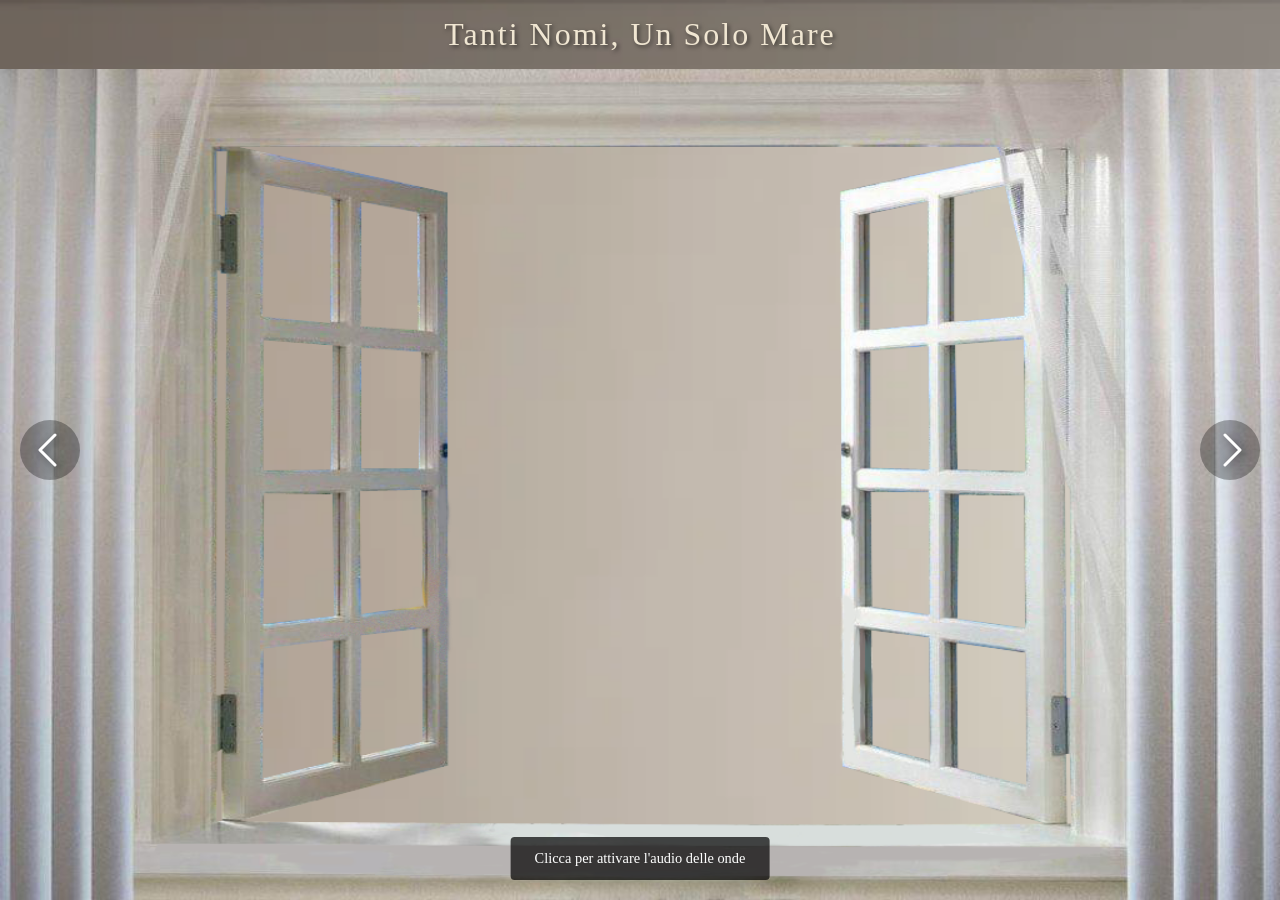
==== index.html @ aeecbcaf "Initial commit - Mostra INA website" ====
<!DOCTYPE html>
<html lang="it">
<head>
    <meta charset="UTF-8">
    <meta name="viewport" content="width=device-width, initial-scale=1.0">
    <title>Finestra sul Mare</title>
    <link rel="stylesheet" href="styles.css">
</head>
<body>
    <header>
        <h1>Tanti Nomi, Un Solo Mare</h1>
    </header>

    <main class="container">
        <div class="wall">            
            <div class="window-frame">
                <!-- Video di sfondo -->
                <video class="ocean-video" autoplay loop muted playsinline>
                    <source src="assets/ocean-waves.mp4" type="video/mp4">
                    Il tuo browser non supporta il video.
                </video>

                <!-- Cornice finestra con ante -->
                <div class="window-overlay"></div>

                <!-- Audio onde del mare -->
                <audio id="ocean-audio" loop>
                    <source src="assets/ocean-waves.mp3" type="audio/mpeg">
                    Il tuo browser non supporta l'audio.
                </audio>


            </div>
        </div> 
               <!-- Frecce di navigazione -->
                <a href="pagina1.html" class="nav-arrow nav-arrow-left" aria-label="Pagina precedente">
                    <svg width="50" height="50" viewBox="0 0 50 50">
                        <path d="M30 10 L15 25 L30 40" stroke="white" stroke-width="3" fill="none" stroke-linecap="round" stroke-linejoin="round"/>
                    </svg>
                </a>
                <a href="pagina2.html" class="nav-arrow nav-arrow-right" aria-label="Pagina successiva">
                    <svg width="50" height="50" viewBox="0 0 50 50">
                        <path d="M20 10 L35 25 L20 40" stroke="white" stroke-width="3" fill="none" stroke-linecap="round" stroke-linejoin="round"/>
                    </svg>
                </a>
    </main>

    <script src="script.js"></script>
</body>
</html>
---- styles.css ----
/* Reset e configurazione base */
* {
    margin: 0;
    padding: 0;
    box-sizing: border-box;
}

body {
    font-family: 'Georgia', serif;
    background: linear-gradient(135deg, #8b7355 0%, #6b5d52 100%);
    min-height: 100vh;
    display: flex;
    flex-direction: column;
    background-image: url(assets/muro.png);
    background-repeat: no-repeat;
    background-size: cover;
}

/* Header */
header {
    text-align: center;
    padding: 1rem;
    background: rgba(0, 0, 0, 0.3);
    color: #f0e6d2;
    text-shadow: 2px 2px 4px rgba(0, 0, 0, 0.5);
}

header h1 {
    font-size: 2rem;
    font-weight: 300;
    letter-spacing: 2px;
}

/* Container principale */
.container {
    flex: 1;
    display: flex;
    justify-content: center;
    align-items: stretch;
    padding: 0;
}

/* Muro */
.wall {
    background-color: #a69080;
    background-image: url('assets/muro.png');
    background-size: cover;
    background-position: center;
    background-repeat: no-repeat;
    padding: 0;
    width: 100%;
    position: relative;
}


/* Cornice della finestra */
.window-frame {
    position: relative;
    width: 100%;
    height: 100%;
    background: transparent;
    border-radius: 0;
    overflow: visible;
    box-shadow: none;
}

/* Overlay finestra con ante */
.window-overlay {
    position: absolute;
    top: 0;
    left: 0;
    width: 100%;
    height: 100%;
    background-image: url('assets/finestra.png');
    background-size: 100% 100%;
    background-position: center;
    background-repeat: no-repeat;
    z-index: 2;
    pointer-events: none;
}

/* Video */
.ocean-video {
    position: absolute;
    top: 0;
    left: 0;
    width: 100%;
    height: 100%;
    object-fit: contain;
    z-index: 1;
}

/* Frecce di navigazione */
.nav-arrow {
    position: absolute;
    top: 50%;
    transform: translateY(-50%);
    z-index: 3;
    background: rgba(0, 0, 0, 0.3);
    border-radius: 50%;
    width: 60px;
    height: 60px;
    display: flex;
    align-items: center;
    justify-content: center;
    transition: all 0.3s ease;
    cursor: pointer;
}

.nav-arrow:hover {
    background: rgba(0, 0, 0, 0.6);
    transform: translateY(-50%) scale(1.1);
}

.nav-arrow-left {
    left: 20px;
}

.nav-arrow-right {
    right: 20px;
}

.nav-arrow svg {
    filter: drop-shadow(2px 2px 4px rgba(0, 0, 0, 0.5));
}

/* Pagine galleria */
.gallery-page {
    background: linear-gradient(135deg, #8b7355 0%, #6b5d52 100%);
    background-image: url('assets/muro.png');
    background-size: cover;

}

.gallery-container {
    flex: 1;
    display: grid;
    grid-template-columns: repeat(auto-fit, minmax(400px, 1fr));
    gap: 1rem;
    padding: 1rem;
    max-width: 1400px;
    margin: 0 auto;
    align-items: start;
}

/* Layout orizzontale per 7 quadri */
.gallery-row {
    display: flex;
    flex-direction: row;
    align-items: flex-start;
    gap: 0.3rem;
    padding: 3rem 0.2rem 0.5rem 0.2rem;
    max-width: 100%;
    width: 100%;
    overflow-x: hidden;
}

.gallery-row .painting-frame {
    flex: 1 1 0;
    min-width: 0;
}

.gallery-row .painting {
    padding: 0.4rem;
}

.gallery-row .painting img {
    width: 100%;
    height: auto;
    aspect-ratio: 3/4;
    object-fit: cover;
}

.gallery-row .museum-label {
    padding: 0.4rem 0.6rem;
    font-size: 0.8rem;
    max-width: 100%;
}

.gallery-row .museum-label h3 {
    font-size: 0.9rem;
    margin-bottom: 0.2rem;
}

.gallery-row .museum-label p {
    font-size: 0.75rem;
    line-height: 1.3;
}

/* Cornice quadro */
.painting-frame {
    display: flex;
    flex-direction: column;
    align-items: center;
}

.painting {
    background: #dad3cb;
    padding: 0;
    border: 3px solid #dad3cb;
    box-shadow: 
        0 10px 40px rgba(0, 0, 0, 0.6),
        inset 0 0 20px rgba(0, 0, 0, 0.4);
    position: relative;
}

.painting::before {
    content: '';
    position: absolute;
    top: 0.5rem;
    left: 0.5rem;
    right: 0.5rem;
    bottom: 0.5rem;
    border: 1px solid #dad3cb;
    pointer-events: none;
}

.painting img {
    display: block;
    width: 100%;
    max-width: 400px;
    height: auto;
    aspect-ratio: 4/3;
    object-fit: cover;
    background: #e8dcc4;
}

/* Cartellino museo */
.museum-label {
    background: #f5f0e8;
    padding: 1rem 1.5rem;
    border: 1px solid #d0c8b8;
    box-shadow: 0 4px 15px rgba(0, 0, 0, 0.2);
    max-width: 350px;
    font-size: 0.9rem;
    color: #2c2416;
}

.museum-label h3 {
    font-size: 1.1rem;
    margin-bottom: 0.5rem;
    font-weight: 600;
    color: #1a1410;
    border-bottom: 1px solid #d0c8b8;
    padding-bottom: 0.3rem;
}

.museum-label p {
    line-height: 1.6;
    font-family: 'Times New Roman', serif;
}

/* Pulsanti di navigazione galleria */
.back-button,
.next-button {
    position: fixed;
    bottom: 2rem;
    padding: 1rem 2rem;
    background: rgba(0, 0, 0, 0.7);
    color: #f0e6d2;
    text-decoration: none;
    border-radius: 4px;
    font-size: 1rem;
    transition: all 0.3s ease;
    box-shadow: 0 4px 15px rgba(0, 0, 0, 0.3);
}

.back-button {
    left: 2rem;
}

.next-button {
    right: 2rem;
}

.back-button:hover,
.next-button:hover {
    background: rgba(0, 0, 0, 0.9);
    transform: translateY(-2px);
    box-shadow: 0 6px 20px rgba(0, 0, 0, 0.4);
}

/* Responsive */
@media (max-width: 768px) {
    header h1 {
        font-size: 1.8rem;
    }

    .wall {
        padding: 1.5rem;
    }

    .window-frame {
        border-width: 12px;
    }

    .nav-arrow {
        width: 50px;
        height: 50px;
    }

    .nav-arrow svg {
        width: 40px;
        height: 40px;
    }

    .gallery-container {
        grid-template-columns: 1fr;
        gap: 3rem;
        padding: 2rem 1rem;
    }

    .back-button,
    .next-button {
        bottom: 1rem;
        padding: 0.8rem 1.5rem;
        font-size: 0.9rem;
    }

    .back-button {
        left: 1rem;
    }

    .next-button {
        right: 1rem;
    }
}
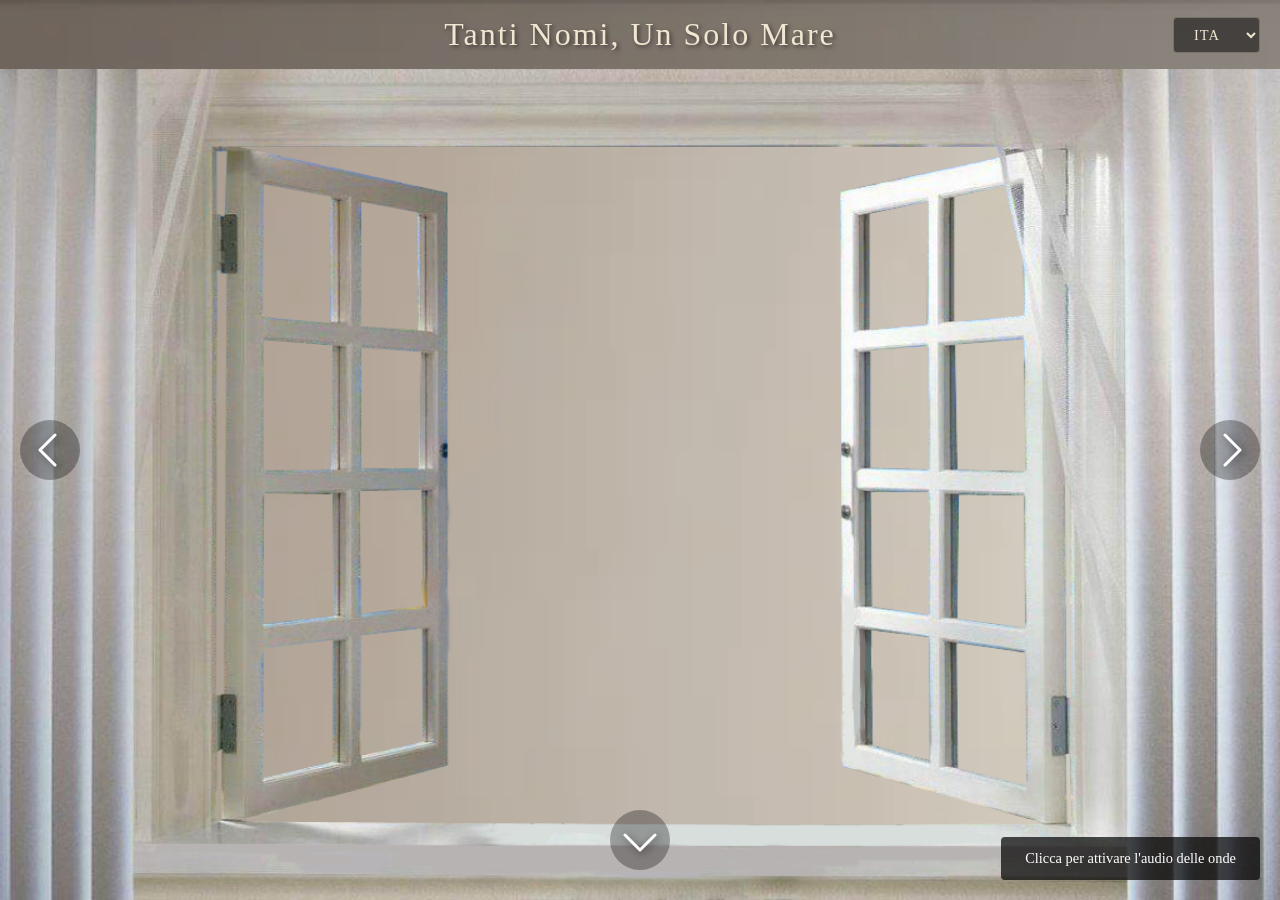
==== commit b676c880: "aggiunto terzo muro e sfondo beige" ====
--- a/index.html
+++ b/index.html
@@ -8,7 +8,14 @@
 </head>
 <body>
     <header>
-        <h1>Tanti Nomi, Un Solo Mare</h1>
+        <h1 data-i18n="header.title">Tanti Nomi, Un Solo Mare</h1>
+        <div class="language-selector">
+            <select id="language-select" aria-label="Seleziona lingua">
+                <option value="ita">ITA</option>
+                <option value="eng">ENG</option>
+                <option value="cz">CZ</option>
+            </select>
+        </div>
     </header>
 
     <main class="container">
@@ -33,18 +40,24 @@
             </div>
         </div> 
                <!-- Frecce di navigazione -->
-                <a href="pagina1.html" class="nav-arrow nav-arrow-left" aria-label="Pagina precedente">
+                <a href="pagina1.html" class="nav-arrow nav-arrow-left" aria-label="Sinistra">
                     <svg width="50" height="50" viewBox="0 0 50 50">
                         <path d="M30 10 L15 25 L30 40" stroke="white" stroke-width="3" fill="none" stroke-linecap="round" stroke-linejoin="round"/>
                     </svg>
                 </a>
-                <a href="pagina2.html" class="nav-arrow nav-arrow-right" aria-label="Pagina successiva">
+                <a href="pagine3.html" class="nav-arrow nav-arrow-down" aria-label="Di fronte">
+                    <svg width="50" height="50" viewBox="0 0 50 50">
+                        <path d="M10 20 L25 35 L40 20" stroke="white" stroke-width="3" fill="none" stroke-linecap="round" stroke-linejoin="round"/>
+                    </svg>
+                </a>
+                <a href="pagina2.html" class="nav-arrow nav-arrow-right" aria-label="Destra">
                     <svg width="50" height="50" viewBox="0 0 50 50">
                         <path d="M20 10 L35 25 L20 40" stroke="white" stroke-width="3" fill="none" stroke-linecap="round" stroke-linejoin="round"/>
                     </svg>
                 </a>
     </main>
 
+    <script src="i18n.js"></script>
     <script src="script.js"></script>
 </body>
 </html>
--- a/styles.css
+++ b/styles.css
@@ -23,12 +23,49 @@
     background: rgba(0, 0, 0, 0.3);
     color: #f0e6d2;
     text-shadow: 2px 2px 4px rgba(0, 0, 0, 0.5);
+    position: relative;
 }
 
 header h1 {
     font-size: 2rem;
     font-weight: 300;
     letter-spacing: 2px;
+}
+
+/* Selettore lingua */
+.language-selector {
+    position: absolute;
+    top: 50%;
+    right: 20px;
+    transform: translateY(-50%);
+}
+
+.language-selector select {
+    background: rgba(0, 0, 0, 0.5);
+    color: #f0e6d2;
+    border: 1px solid rgba(240, 230, 210, 0.3);
+    padding: 0.5rem 1rem;
+    border-radius: 4px;
+    font-size: 0.9rem;
+    cursor: pointer;
+    transition: all 0.3s ease;
+    font-family: 'Garamond', serif;
+    letter-spacing: 1px;
+}
+
+.language-selector select:hover {
+    background: rgba(0, 0, 0, 0.7);
+    border-color: rgba(240, 230, 210, 0.5);
+}
+
+.language-selector select:focus {
+    outline: none;
+    border-color: #f0e6d2;
+}
+
+.language-selector select option {
+    background: #2c2c2c;
+    color: #f0e6d2;
 }
 
 /* Container principale */
@@ -120,6 +157,17 @@
     right: 20px;
 }
 
+.nav-arrow-down {
+    bottom: 30px;
+    left: 50%;
+    top: auto;
+    transform: translateX(-50%);
+}
+
+.nav-arrow-down:hover {
+    transform: translateX(-50%) scale(1.1);
+}
+
 .nav-arrow svg {
     filter: drop-shadow(2px 2px 4px rgba(0, 0, 0, 0.5));
 }
@@ -127,9 +175,20 @@
 /* Pagine galleria */
 .gallery-page {
     background: linear-gradient(135deg, #8b7355 0%, #6b5d52 100%);
-    background-image: url('assets/muro.png');
-    background-size: cover;
-
+    background-image: url('assets/muro.jpg');
+    background-size: 100% 100%;
+    background-repeat: no-repeat;
+    background-position: center;
+}
+
+/* Sfondo specifico per pagina1 (7 pannelli) */
+.gallery-page.page-1 {
+    background-image: url('assets/muro.jpg');
+}
+
+/* Sfondo specifico per pagina2 (5 pannelli) */
+.gallery-page.page-2 {
+    background-image: url('assets/muro-ribaltato.jpg');
 }
 
 .gallery-container {
@@ -195,13 +254,14 @@
 }
 
 .painting {
-    background: #dad3cb;
+    background: #e8dcc4;
     padding: 0;
     border: 3px solid #dad3cb;
     box-shadow: 
         0 10px 40px rgba(0, 0, 0, 0.6),
         inset 0 0 20px rgba(0, 0, 0, 0.4);
     position: relative;
+    cursor: url("data:image/svg+xml,%3Csvg xmlns='http://www.w3.org/2000/svg' width='32' height='32' viewBox='0 0 32 32'%3E%3Cpath d='M 4 12 Q 8 8, 12 12 T 20 12 T 28 12' stroke='%234a90e2' stroke-width='2' fill='none'/%3E%3Cpath d='M 4 18 Q 8 14, 12 18 T 20 18 T 28 18' stroke='%2366b3ff' stroke-width='2' fill='none'/%3E%3Cpath d='M 4 24 Q 8 20, 12 24 T 20 24 T 28 24' stroke='%238ec5ff' stroke-width='1.5' fill='none'/%3E%3C/svg%3E") 16 16, pointer;
 }
 
 .painting::before {
@@ -223,6 +283,32 @@
     aspect-ratio: 4/3;
     object-fit: cover;
     background: #e8dcc4;
+}
+
+/* Overlay titolo al hover */
+.painting-hover-title {
+    position: absolute;
+    top: 0;
+    left: 0;
+    right: 0;
+    bottom: 0;
+    background: rgba(0, 0, 0, 0.75);
+    color: #f0e6d2;
+    display: flex;
+    align-items: center;
+    justify-content: center;
+    font-size: 1.5rem;
+    font-weight: 300;
+    letter-spacing: 1px;
+    opacity: 0;
+    transition: opacity 0.3s ease;
+    pointer-events: none;
+    padding: 1rem;
+    text-align: center;
+}
+
+.painting:hover .painting-hover-title {
+    opacity: 1;
 }
 
 /* Cartellino museo */
@@ -325,3 +411,268 @@
         right: 1rem;
     }
 }
+
+/* Modale dettaglio opera */
+.modal-overlay {
+    display: none;
+    position: fixed;
+    top: 0;
+    left: 0;
+    width: 100%;
+    height: 100%;
+    background: rgba(0, 0, 0, 0.95);
+    z-index: 1000;
+    overflow: hidden;
+}
+
+.modal-overlay.active {
+    display: flex;
+    flex-direction: column;
+    justify-content: center;
+    align-items: center;
+}
+
+/* Pulsante chiusura */
+.modal-close {
+    position: absolute;
+    top: 1.5rem;
+    right: 2rem;
+    background: transparent;
+    border: none;
+    color: #f0e6d2;
+    font-size: 3rem;
+    cursor: pointer;
+    z-index: 1002;
+    transition: transform 0.2s ease;
+    line-height: 1;
+    padding: 0;
+    width: 50px;
+    height: 50px;
+}
+
+.modal-close:hover {
+    transform: scale(1.2);
+    color: #fff;
+}
+
+/* Barra miniature */
+.modal-thumbnails {
+    position: absolute;
+    top: 2rem;
+    left: 50%;
+    transform: translateX(-50%);
+    display: flex;
+    gap: 0.5rem;
+    z-index: 1001;
+}
+
+.thumbnail-item {
+    width: 60px;
+    height: 8px;
+    background: rgba(240, 230, 210, 0.3);
+    border-radius: 4px;
+    cursor: pointer;
+    transition: all 0.3s ease;
+}
+
+.thumbnail-item:hover {
+    background: rgba(240, 230, 210, 0.5);
+    transform: scaleY(1.3);
+}
+
+.thumbnail-item.active {
+    background: #f0e6d2;
+    height: 10px;
+}
+
+/* Tooltip miniature */
+.thumbnail-tooltip {
+    position: absolute;
+    top: 100%;
+    left: 50%;
+    transform: translateX(-50%);
+    margin-top: 0.5rem;
+    padding: 0.5rem 1rem;
+    background: rgba(0, 0, 0, 0.85);
+    color: #f0e6d2;
+    font-size: 0.9rem;
+    font-weight: 300;
+    letter-spacing: 0.5px;
+    white-space: nowrap;
+    border-radius: 4px;
+    opacity: 0;
+    pointer-events: none;
+    transition: opacity 0.2s ease;
+    z-index: 1003;
+}
+
+.thumbnail-tooltip.visible {
+    opacity: 1;
+}
+
+/* Contenitore modale */
+.modal-container {
+    width: 95%;
+    max-width: 1800px;
+    height: 85vh;
+    max-height: 900px;
+    background-color: #d0c8b8;
+    background-image: url('assets/imgi_1_rough-beige-paper-texture.jpg'); /* Cambia qui il file se vuoi un altro sfondo */
+    background-size: 100% 100%;
+    background-repeat: no-repeat;
+    background-position: center;
+    border: 8px solid #8b7355;
+    box-shadow: 
+        0 0 50px rgba(0, 0, 0, 0.8),
+        inset 0 0 30px rgba(0, 0, 0, 0.2);
+    position: relative;
+    overflow: hidden;
+    margin-top: 1rem;
+}
+
+/* Dettaglio singola opera */
+.painting-detail {
+    display: none;
+    width: 100%;
+    height: 100%;
+    padding: 1rem;
+    gap: 0;
+    align-items: flex-start;
+    position: relative;
+}
+
+.painting-detail.active {
+    display: flex;
+}
+
+.painting-detail img {
+    max-width: 20%;
+    max-height: 100%;
+    object-fit: contain;
+    box-shadow: 0 10px 40px rgba(0, 0, 0, 0.4);
+    border: 8px solid #dad3cb;
+    flex-shrink: 0;
+}
+
+/* Info opera */
+.painting-info {
+    flex: 1;
+    padding: 0.2rem 0.8rem;
+    color: #2c2416;
+    overflow-y: hidden;
+    height: 100%;
+    column-count: 3;
+    column-gap: 1.2rem;
+    column-rule: 1px solid #d0c8b8;
+    column-fill: auto;
+}
+
+.painting-info h2 {
+    font-size: 1.4rem;
+    margin-bottom: 0.5rem;
+    color: #1a1410;
+    font-weight: 400;
+    letter-spacing: 0.5px;
+    border-bottom: 2px solid #8b7355;
+    padding-bottom: 0.4rem;
+    column-span: all;
+}
+
+.painting-info p {
+    font-size: 0.8rem;
+    line-height: 1.4;
+    font-family: 'Georgia', serif;
+    text-align: justify;
+    margin-bottom: 0.4rem;
+}
+
+.painting-info h3 {
+    font-size: 1rem;
+    margin-top: 0.6rem;
+    margin-bottom: 0.3rem;
+    color: #1a1410;
+    font-weight: 600;
+    break-after: avoid;
+}
+
+.painting-info h4 {
+    font-size: 0.9rem;
+    margin-top: 0.5rem;
+    margin-bottom: 0.25rem;
+    color: #2c2416;
+    font-weight: 600;
+    font-style: italic;
+    break-after: avoid;
+}
+
+.painting-info ul {
+    margin: 0.3rem 0 0.4rem 0.9rem;
+    break-inside: avoid;
+}
+
+.painting-info li {
+    font-size: 0.75rem;
+    line-height: 1.35;
+    margin-bottom: 0.2rem;
+}
+
+.painting-info em {
+    color: #1a1410;
+}
+
+.painting-info strong {
+    font-weight: 600;
+}
+
+.painting-bottom-image {
+    position: absolute;
+    bottom: 1rem;
+    right: 1rem;
+    max-width: 40%;
+    max-height: 25vh;
+    object-fit: contain;
+    box-shadow: 0 4px 15px rgba(0, 0, 0, 0.3);
+    border: 4px solid #dad3cb;
+}
+
+/* Responsive modale */
+@media (max-width: 768px) {
+    .modal-container {
+        width: 95%;
+        height: 80vh;
+        margin-top: 4rem;
+    }
+
+    .painting-detail {
+        flex-direction: column;
+        padding: 1rem;
+        overflow-y: auto;
+    }
+
+    .painting-detail img {
+        max-width: 90%;
+        max-height: 40%;
+    }
+
+    .painting-info {
+        padding: 1rem;
+    }
+
+    .painting-info h2 {
+        font-size: 1.8rem;
+    }
+
+    .painting-info p {
+        font-size: 1rem;
+    }
+
+    .thumbnail-item {
+        width: 40px;
+    }
+
+    .modal-close {
+        top: 1rem;
+        right: 1rem;
+        font-size: 2.5rem;
+    }
+}
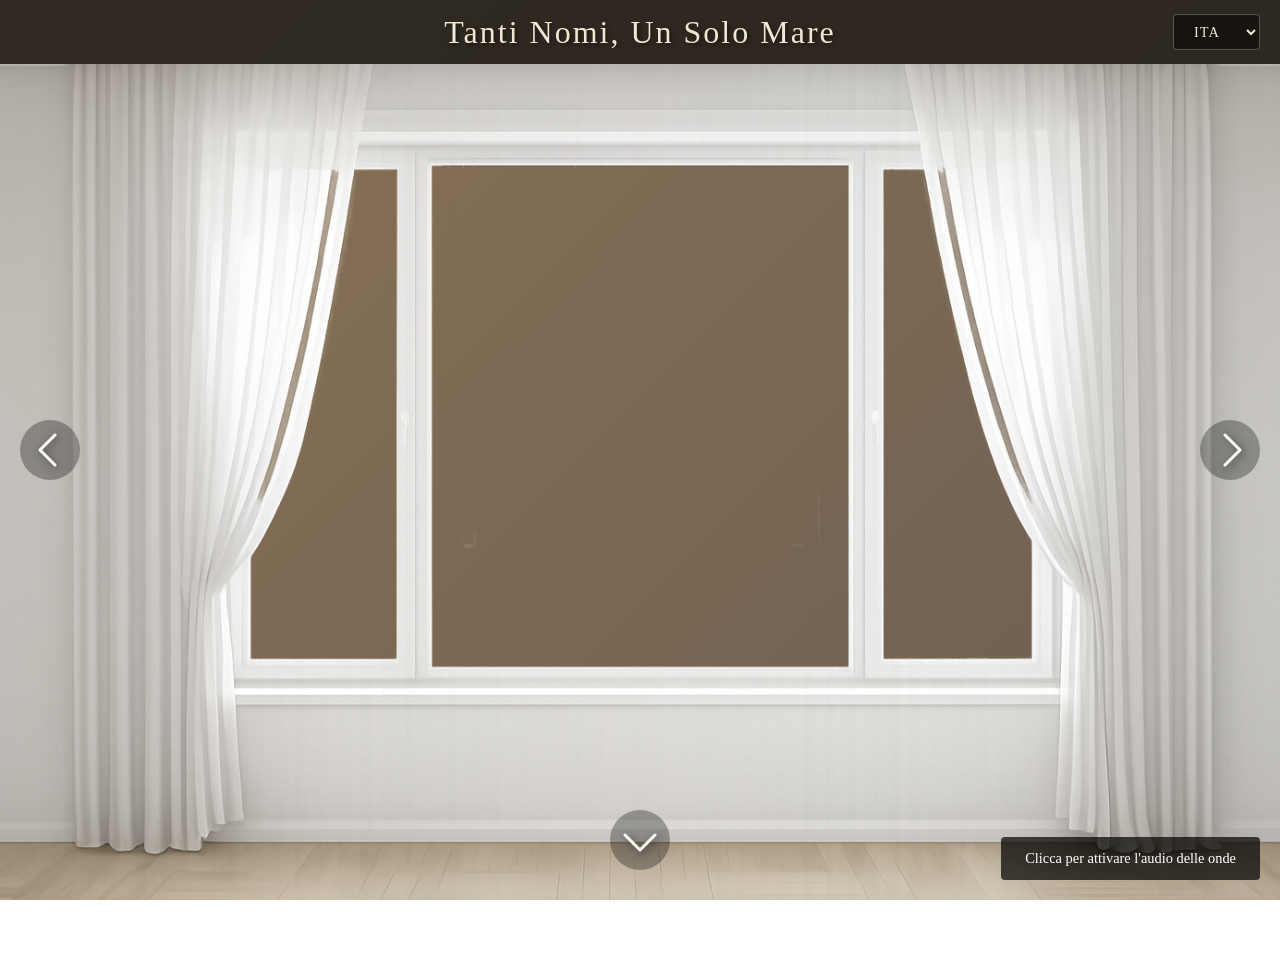
==== commit b3f125e3: "cambiato infissi e pareti" ====
--- a/index.html
+++ b/index.html
@@ -20,23 +20,16 @@
 
     <main class="container">
         <div class="wall">            
+            <video class="ocean-video-bg" autoplay loop muted playsinline>
+                <source src="assets/waves.mp4" type="video/mp4">
+                Il tuo browser non supporta il video.
+            </video>
             <div class="window-frame">
-                <!-- Video di sfondo -->
-                <video class="ocean-video" autoplay loop muted playsinline>
-                    <source src="assets/ocean-waves.mp4" type="video/mp4">
-                    Il tuo browser non supporta il video.
-                </video>
-
-                <!-- Cornice finestra con ante -->
                 <div class="window-overlay"></div>
-
-                <!-- Audio onde del mare -->
                 <audio id="ocean-audio" loop>
                     <source src="assets/ocean-waves.mp3" type="audio/mpeg">
                     Il tuo browser non supporta l'audio.
                 </audio>
-
-
             </div>
         </div> 
                <!-- Frecce di navigazione -->
--- a/styles.css
+++ b/styles.css
@@ -1,3 +1,7 @@
+html, body {
+    height: 100vh;
+    overflow: hidden;
+}
 /* Reset e configurazione base */
 * {
     margin: 0;
@@ -11,7 +15,6 @@
     min-height: 100vh;
     display: flex;
     flex-direction: column;
-    background-image: url(assets/muro.png);
     background-repeat: no-repeat;
     background-size: cover;
 }
@@ -19,17 +22,30 @@
 /* Header */
 header {
     text-align: center;
-    padding: 1rem;
-    background: rgba(0, 0, 0, 0.3);
+    padding: 1.2rem 1rem 1.2rem 1rem;
+    background: rgba(40, 35, 30, 0.92);
     color: #f0e6d2;
     text-shadow: 2px 2px 4px rgba(0, 0, 0, 0.5);
-    position: relative;
+    position: sticky;
+    top: 0;
+    left: 0;
+    width: 100vw;
+    z-index: 100;
+    min-height: 64px;
+    box-sizing: border-box;
+    display: flex;
+    align-items: center;
+    justify-content: center;
 }
 
 header h1 {
     font-size: 2rem;
     font-weight: 300;
     letter-spacing: 2px;
+    margin: 0 auto;
+    max-width: 90vw;
+    white-space: normal;
+    word-break: break-word;
 }
 
 /* Selettore lingua */
@@ -69,36 +85,59 @@
 }
 
 /* Container principale */
-.container {
-    flex: 1;
-    display: flex;
-    justify-content: center;
-    align-items: stretch;
+ .container {
+    height: 100vh;
+    width: 100vw;
+    display: block;
     padding: 0;
 }
 
 /* Muro */
-.wall {
-    background-color: #a69080;
-    background-image: url('assets/muro.png');
+ .wall {
+     background: none;
+     padding: 0;
+     width: 100vw;
+     height: 100vh;
+     position: relative;
+     overflow: hidden;
+}
+/* Video background dietro la parete */
+.ocean-video-bg {
+    position: absolute;
+    top: 0;
+    left: 0;
+    width: 100vw;
+    height: 100vh;
+    object-fit: cover;
+    z-index: 0;
+    pointer-events: none;
+}
+
+
+/* Cornice della finestra */
+ .window-frame {
+     position: relative;
+     width: 100vw;
+     height: 100vh;
+     background: transparent;
+     border-radius: 0;
+     overflow: visible;
+     box-shadow: none;
+     z-index: 1;
+}
+/* Overlay PNG parete sopra il video */
+.window-overlay {
+    position: absolute;
+    top: 0;
+    left: 0;
+    width: 100vw;
+    height: 100vh;
+    background-image: url('assets/parete-frontale.png');
     background-size: cover;
     background-position: center;
     background-repeat: no-repeat;
-    padding: 0;
-    width: 100%;
-    position: relative;
-}
-
-
-/* Cornice della finestra */
-.window-frame {
-    position: relative;
-    width: 100%;
-    height: 100%;
-    background: transparent;
-    border-radius: 0;
-    overflow: visible;
-    box-shadow: none;
+    z-index: 2;
+    pointer-events: none;
 }
 
 /* Overlay finestra con ante */
@@ -108,7 +147,7 @@
     left: 0;
     width: 100%;
     height: 100%;
-    background-image: url('assets/finestra.png');
+    background-image: url('assets/parete-finestra.png');
     background-size: 100% 100%;
     background-position: center;
     background-repeat: no-repeat;
@@ -175,7 +214,7 @@
 /* Pagine galleria */
 .gallery-page {
     background: linear-gradient(135deg, #8b7355 0%, #6b5d52 100%);
-    background-image: url('assets/muro.jpg');
+    background-image: url('assets/parete-frontale.png');
     background-size: 100% 100%;
     background-repeat: no-repeat;
     background-position: center;
@@ -183,12 +222,12 @@
 
 /* Sfondo specifico per pagina1 (7 pannelli) */
 .gallery-page.page-1 {
-    background-image: url('assets/muro.jpg');
+    background-image: url('assets/parete-sinistra.png');
 }
 
 /* Sfondo specifico per pagina2 (5 pannelli) */
 .gallery-page.page-2 {
-    background-image: url('assets/muro-ribaltato.jpg');
+    background-image: url('assets/parete-destra.png');
 }
 
 .gallery-container {
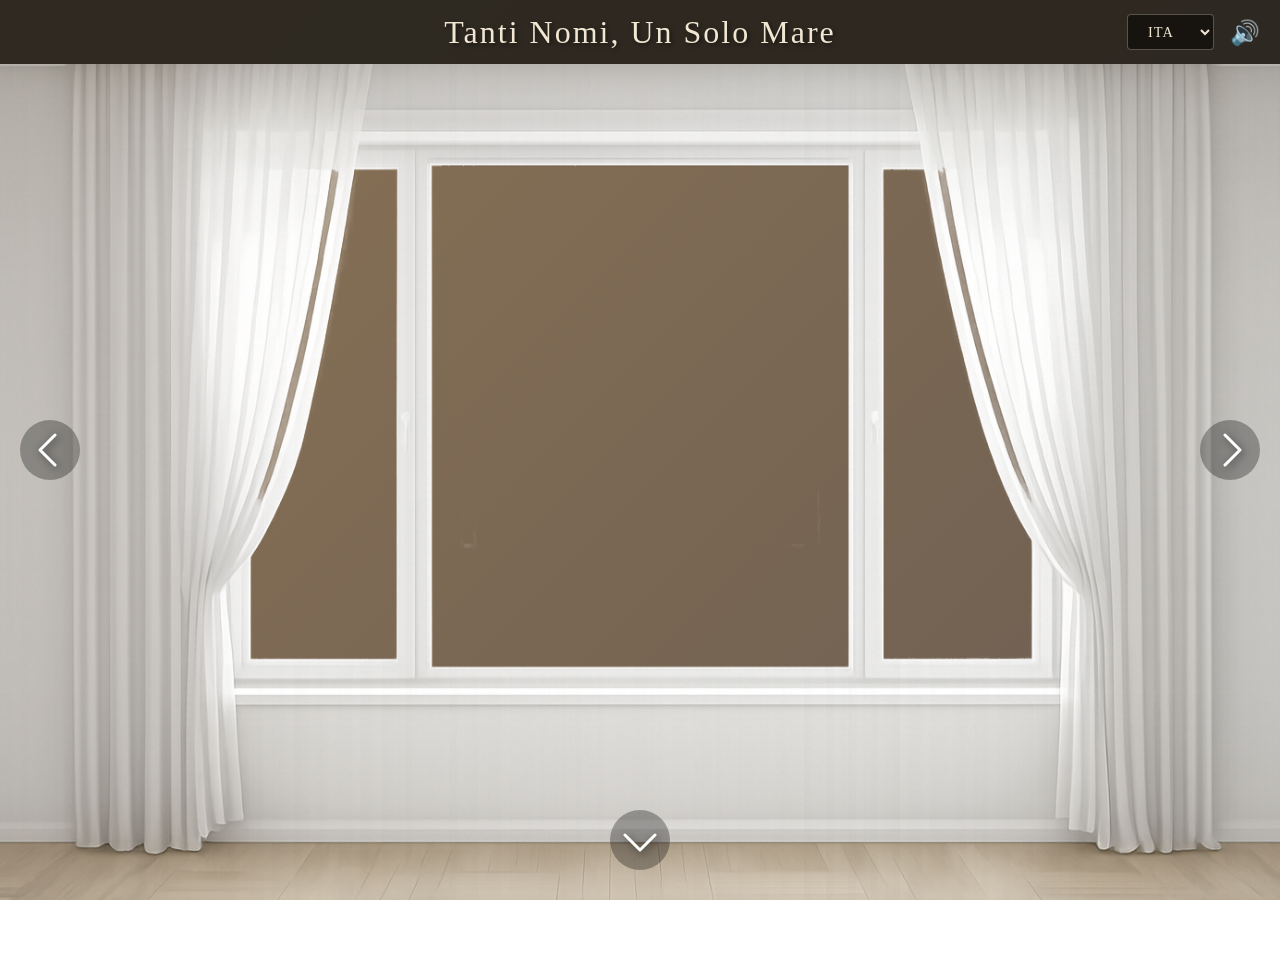
==== commit 02ed6fac: "sistemato altezze" ====
--- a/index.html
+++ b/index.html
@@ -15,6 +15,9 @@
                 <option value="eng">ENG</option>
                 <option value="cz">CZ</option>
             </select>
+            <button id="audio-toggle" aria-label="Attiva/Disattiva audio" style="margin-left: 12px; background: none; border: none; color: #f0e6d2; font-size: 1.5rem; cursor: pointer; vertical-align: middle;">
+                <span id="audio-icon">🔊</span>
+            </button>
         </div>
     </header>
 
--- a/styles.css
+++ b/styles.css
@@ -1,3 +1,124 @@
+/* Overlay zoom quadri */
+#zoom-overlay {
+    position: fixed;
+    top: 0;
+    left: 0;
+    width: 100vw;
+    height: 100vh;
+    background: url('assets/sfondo-modale.jpg') center center/cover no-repeat;
+    z-index: 2000;
+    display: flex;
+    flex-direction: column;
+    align-items: center;
+    justify-content: flex-start;
+    padding-top: 90px; /* spazio per header */
+}
+
+.zoom-gallery-row {
+    display: flex;
+    flex-direction: row;
+    justify-content: center;
+    align-items: flex-end;
+    width: 96vw;
+    height: 60vh;
+    gap: 1vw;
+    margin: 0 auto;
+}
+
+.zoom-painting-frame {
+    flex: 1 1 0;
+    max-width: 16vw;
+    min-width: 120px;
+    max-height: 90%;
+    display: flex;
+    align-items: flex-end;
+    justify-content: center;
+    cursor: pointer;
+    transition: transform 0.2s;
+}
+.zoom-painting-frame img {
+    width: 100%;
+    height: auto;
+    aspect-ratio: 3/4;
+    border-radius: 10px;
+    box-shadow: 0 8px 32px rgba(0,0,0,0.25);
+    background: #fff;
+}
+.zoom-painting-frame:hover {
+    transform: scale(1.04);
+    z-index: 2;
+}
+#close-zoom {
+    position: absolute;
+    top: 20px;
+    right: 30px;
+    z-index: 10;
+    font-size: 2rem;
+    background: none;
+    border: none;
+    color: #fff;
+    cursor: pointer;
+    text-shadow: 0 2px 8px #000;
+}
+.gallery-wall-container {
+    width: 100%;
+    max-width: 1400px;
+    margin: 3vw auto 0 auto;
+    padding-left: 7vw;
+    padding-right: 7vw;
+    box-sizing: border-box;
+}
+
+.gallery-wall {
+    display: flex;
+    flex-direction: row;
+    justify-content: space-between;
+    align-items: flex-end;
+    width: 100%;
+    margin: 0 auto;
+    min-height: 220px;
+    background: none;
+    gap:10px;
+}
+.gallery-wall .painting-frame {
+    flex: 1 1 0;
+    min-width: 120px;
+    max-width: 220px;
+    max-height: 320px;
+    display: flex;
+    flex-direction: column;
+    align-items: center;
+    justify-content: flex-end;
+    box-sizing: border-box;
+    margin: 0;
+    position: static;
+}
+.gallery-wall .painting {
+    width: 100%;
+    aspect-ratio: 3/4;
+    height: auto;
+    display: flex;
+    align-items: center;
+    justify-content: center;
+}
+.gallery-wall .painting img {
+    width: 100%;
+    height: auto;
+    aspect-ratio: 3/4;
+    object-fit: cover;
+    border-radius: 8px;
+    box-shadow: 0 6px 24px rgba(0,0,0,0.18);
+}
+.gallery-wall .museum-label {
+    width: 100%;
+    text-align: center;
+    font-size: 0.75rem;
+    margin-top: 0.2vw;
+    background: rgba(255,255,255,0.85);
+    border-radius: 0 0 8px 8px;
+    box-shadow: 0 2px 8px rgba(0,0,0,0.08);
+    padding: 0.2vw 0.1vw;
+}
 html, body {
     height: 100vh;
     overflow: hidden;
@@ -242,20 +363,21 @@
 }
 
 /* Layout orizzontale per 7 quadri */
-.gallery-row {
-    display: flex;
-    flex-direction: row;
-    align-items: flex-start;
-    gap: 0.3rem;
-    padding: 3rem 0.2rem 0.5rem 0.2rem;
-    max-width: 100%;
-    width: 100%;
-    overflow-x: hidden;
-}
-
-.gallery-row .painting-frame {
+/* Gallery wall: 7 quadri centrati, gap 10px, padding laterale 7vw, margin-top 2vw */
+.gallery-wall .painting-frame {
     flex: 1 1 0;
-    min-width: 0;
+    min-width: 120px;
+    max-width: 220px;
+    height: 18vw;
+    min-height: 180px;
+    max-height: 320px;
+    display: flex;
+    flex-direction: column;
+    align-items: center;
+    justify-content: flex-end;
+    box-sizing: border-box;
+    margin: 0;
+    position: static;
 }
 
 .gallery-row .painting {
